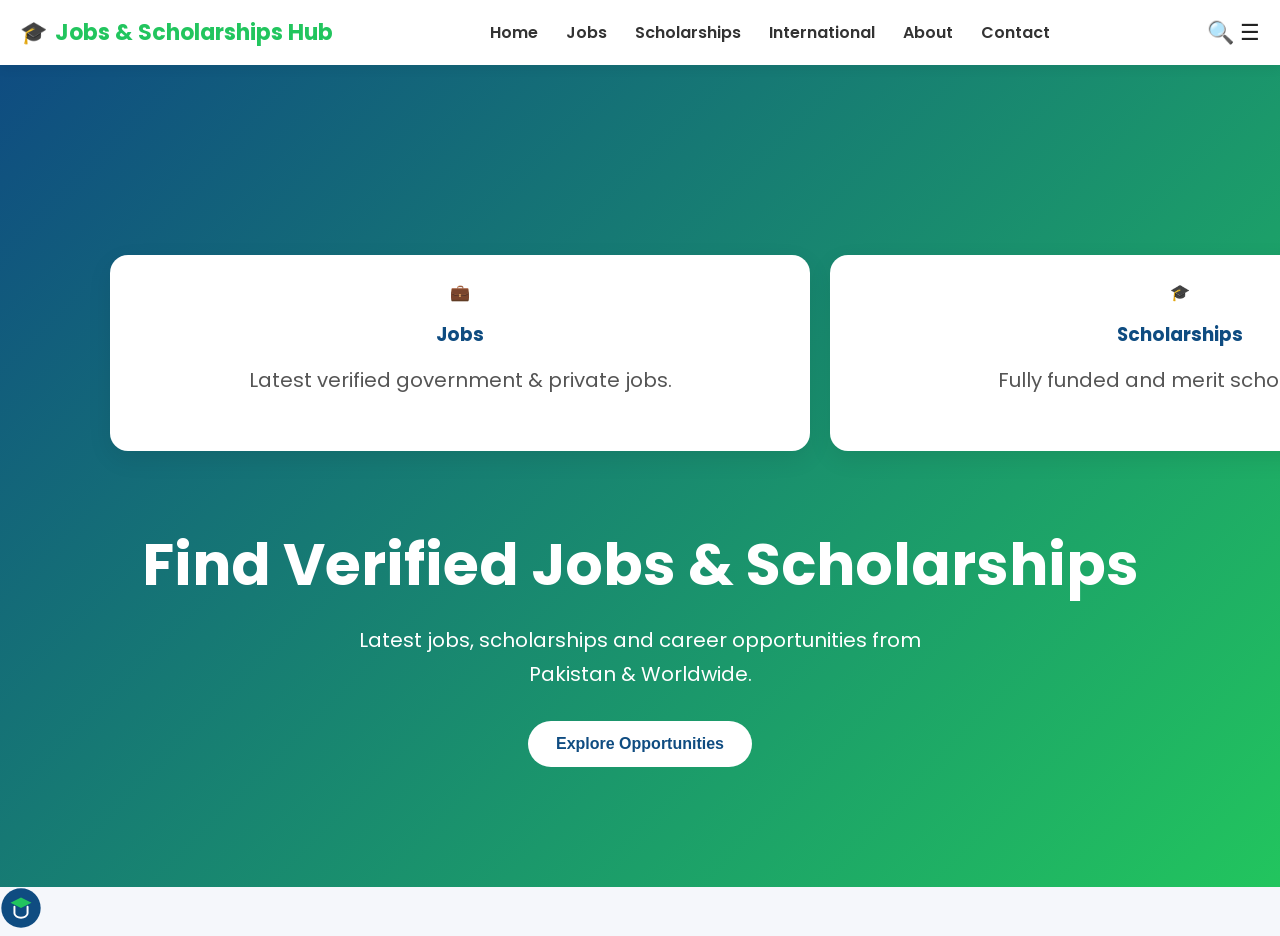
==== index.html @ 936b99bd "Add custom SVG logo" ====
<!DOCTYPE html>
<html lang="en">
<head>
<meta charset="UTF-8">
<meta name="viewport" content="width=device-width, initial-scale=1.0">

<title>Jobs & Scholarships Hub</title>

<link rel="stylesheet" href="assets/css/style.css">
<link rel="preconnect" href="https://fonts.googleapis.com">
<link rel="preconnect" href="https://fonts.gstatic.com" crossorigin>
<link href="https://fonts.googleapis.com/css2?family=Poppins:wght@400;500;600;700&display=swap" rel="stylesheet">

</head>

<body>

<header class="header">

<div class="logo">

🎓 <span>Jobs & Scholarships Hub</span>

</div>

<nav>

<a href="#">Home</a>

<a href="#">Jobs</a>

<a href="#">Scholarships</a>

<a href="#">International</a>

<a href="#">About</a>

<a href="#">Contact</a>

</nav>

<div class="icons">

🔍

☰

</div>

</header>

<section class="hero">
  <section class="categories">

<div class="card">
💼
<h3>Jobs</h3>
<p>Latest verified government & private jobs.</p>
</div>

<div class="card">
🎓
<h3>Scholarships</h3>
<p>Fully funded and merit scholarships.</p>
</div>

<div class="card">
🌍
<h3>International</h3>
<p>Worldwide opportunities for students.</p>
</div>

  </section>
  
<h1>Find Verified Jobs & Scholarships</h1>

<p>Latest jobs, scholarships and career opportunities from Pakistan & Worldwide.</p>

<button>Explore Opportunities</button>

</section>

<script src="assets/js/app.js"></script>

</body>
</html>

<div class="logo-icon">
<svg width="42" height="42" viewBox="0 0 64 64" fill="none">
<circle cx="32" cy="32" r="30" fill="#0F4C81"/>
<path d="M16 24L32 16L48 24L32 32L16 24Z" fill="#22C55E"/>
<path d="M22 30V40C22 44 27 47 32 47C37 47 42 44 42 40V30" stroke="white" stroke-width="3" stroke-linecap="round"/>
</svg>
  </div>
---- assets/css/style.css ----
/* Jobs & Scholarships Hub */

*{
margin:0;
padding:0;
box-sizing:border-box;
}

body{
font-family:'Poppins',sans-serif;
background:#f5f7fb;
color:#222;
}

.header{
position:sticky;
top:0;
background:#fff;
display:flex;
justify-content:space-between;
align-items:center;
padding:16px 20px;
box-shadow:0 2px 12px rgba(0,0,0,.08);
z-index:1000;
}

.logo{
font-size:22px;
font-weight:700;
color:#0F4C81;
display:flex;
align-items:center;
gap:8px;
}

.logo span{
color:#22C55E;
}

nav{
display:none;
}

.icons{
display:flex;
gap:18px;
font-size:24px;
cursor:pointer;
}

.hero{
padding:70px 20px;
text-align:center;
background:linear-gradient(135deg,#0F4C81,#22C55E);
color:#fff;
}

.hero h1{
font-size:34px;
margin-bottom:15px;
}

.hero p{
font-size:17px;
line-height:1.7;
margin-bottom:25px;
}

.hero button{
background:#fff;
color:#0F4C81;
border:none;
padding:14px 28px;
border-radius:40px;
font-size:16px;
font-weight:600;
cursor:pointer;
}

@media(min-width:900px){

nav{
display:flex;
gap:28px;
}

nav a{
text-decoration:none;
font-weight:600;
color:#333;
}

.icons{
font-size:22px;
}

.hero{
padding:120px 40px;
}

.hero h1{
font-size:58px;
}

.hero p{
width:650px;
margin:auto;
margin-bottom:30px;
font-size:20px;
}

  }

.categories{
display:grid;
grid-template-columns:1fr;
gap:20px;
padding:40px 20px;
}

.card{
background:#fff;
padding:25px;
border-radius:18px;
box-shadow:0 8px 25px rgba(0,0,0,.08);
text-align:center;
transition:.3s;
}

.card:hover{
transform:translateY(-6px);
}

.card h3{
margin:15px 0;
color:#0F4C81;
}

.card p{
color:#555;
line-height:1.6;
}

@media(min-width:900px){

.categories{
grid-template-columns:repeat(3,1fr);
padding:70px;
}

}
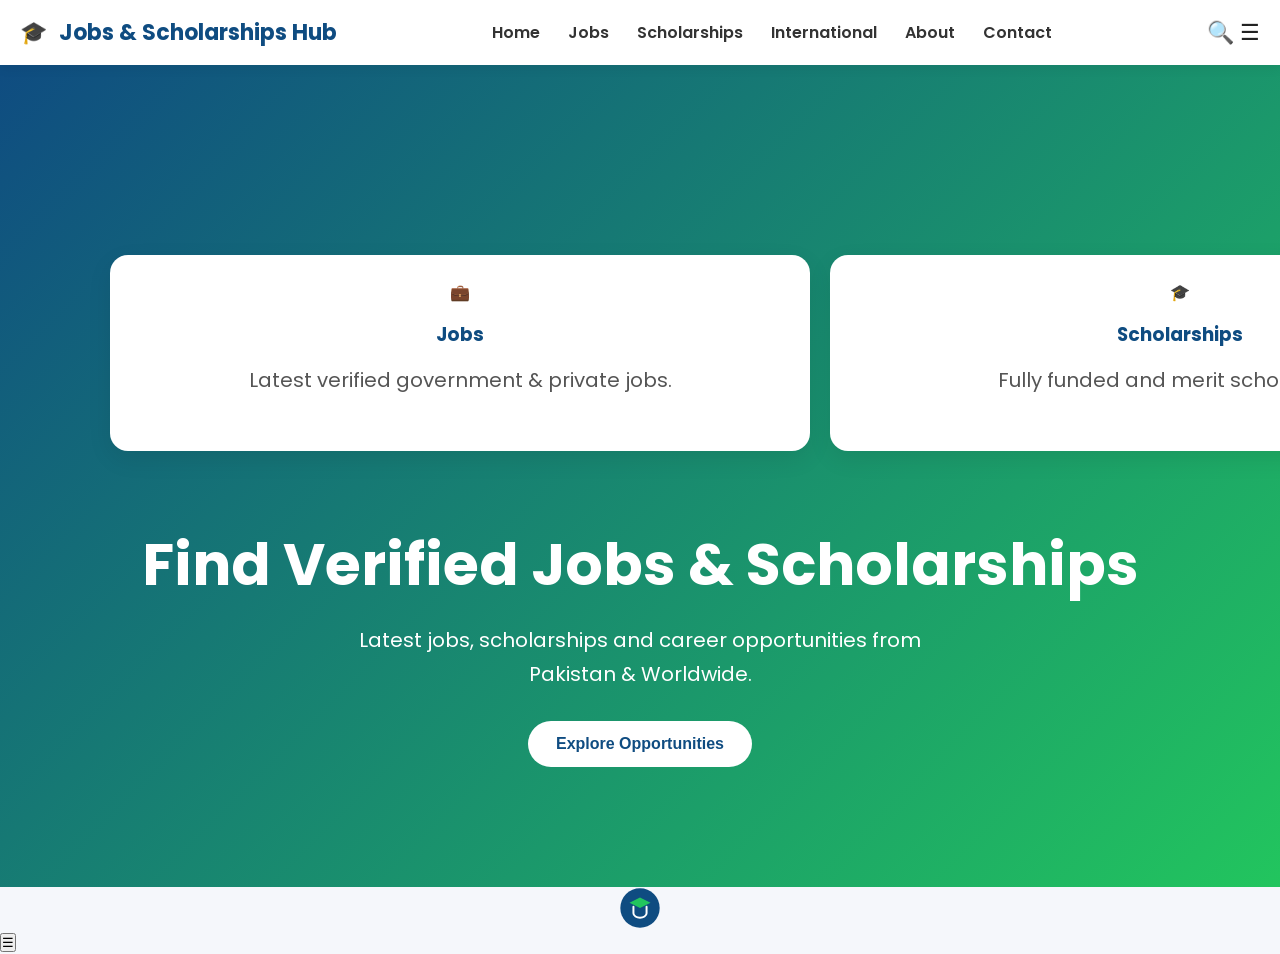
==== commit b7c36fad: "Add mobile menu button" ====
--- a/index.html
+++ b/index.html
@@ -92,3 +92,6 @@
 <path d="M22 30V40C22 44 27 47 32 47C37 47 42 44 42 40V30" stroke="white" stroke-width="3" stroke-linecap="round"/>
 </svg>
   </div>
+<button class="menu-btn" id="menuBtn">
+☰
+                  </button>
--- a/assets/css/style.css
+++ b/assets/css/style.css
@@ -149,3 +149,20 @@
 }
 
 }
+.logo{
+display:flex;
+align-items:center;
+gap:12px;
+}
+
+.logo-icon{
+display:flex;
+align-items:center;
+justify-content:center;
+}
+
+.logo span{
+font-size:22px;
+font-weight:700;
+color:#0F4C81;
+  }
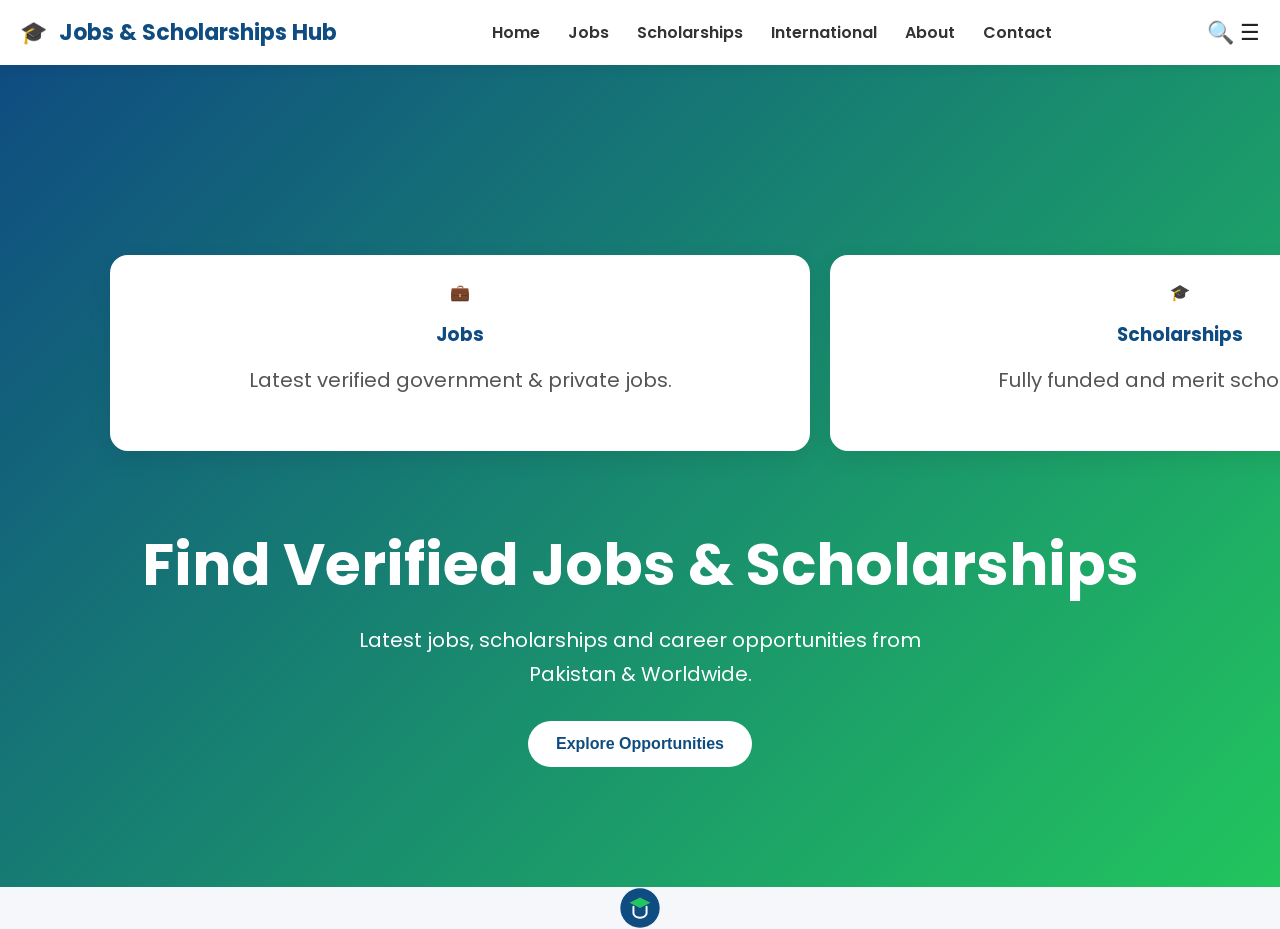
==== commit 203d080d: "Upgrade navigation with Font Awesome" ====
--- a/index.html
+++ b/index.html
@@ -11,8 +11,9 @@
 <link rel="preconnect" href="https://fonts.gstatic.com" crossorigin>
 <link href="https://fonts.googleapis.com/css2?family=Poppins:wght@400;500;600;700&display=swap" rel="stylesheet">
 
+  <link rel="stylesheet" href="https://cdnjs.cloudflare.com/ajax/libs/font-awesome/6.7.2/css/all.min.css">
 </head>
-
+  
 <body>
 
 <header class="header">
--- a/assets/css/style.css
+++ b/assets/css/style.css
@@ -166,3 +166,17 @@
 font-weight:700;
 color:#0F4C81;
   }
+.menu-btn{
+background:none;
+border:none;
+font-size:28px;
+cursor:pointer;
+color:#0F4C81;
+display:block;
+}
+
+@media(min-width:900px){
+.menu-btn{
+display:none;
+}
+  }
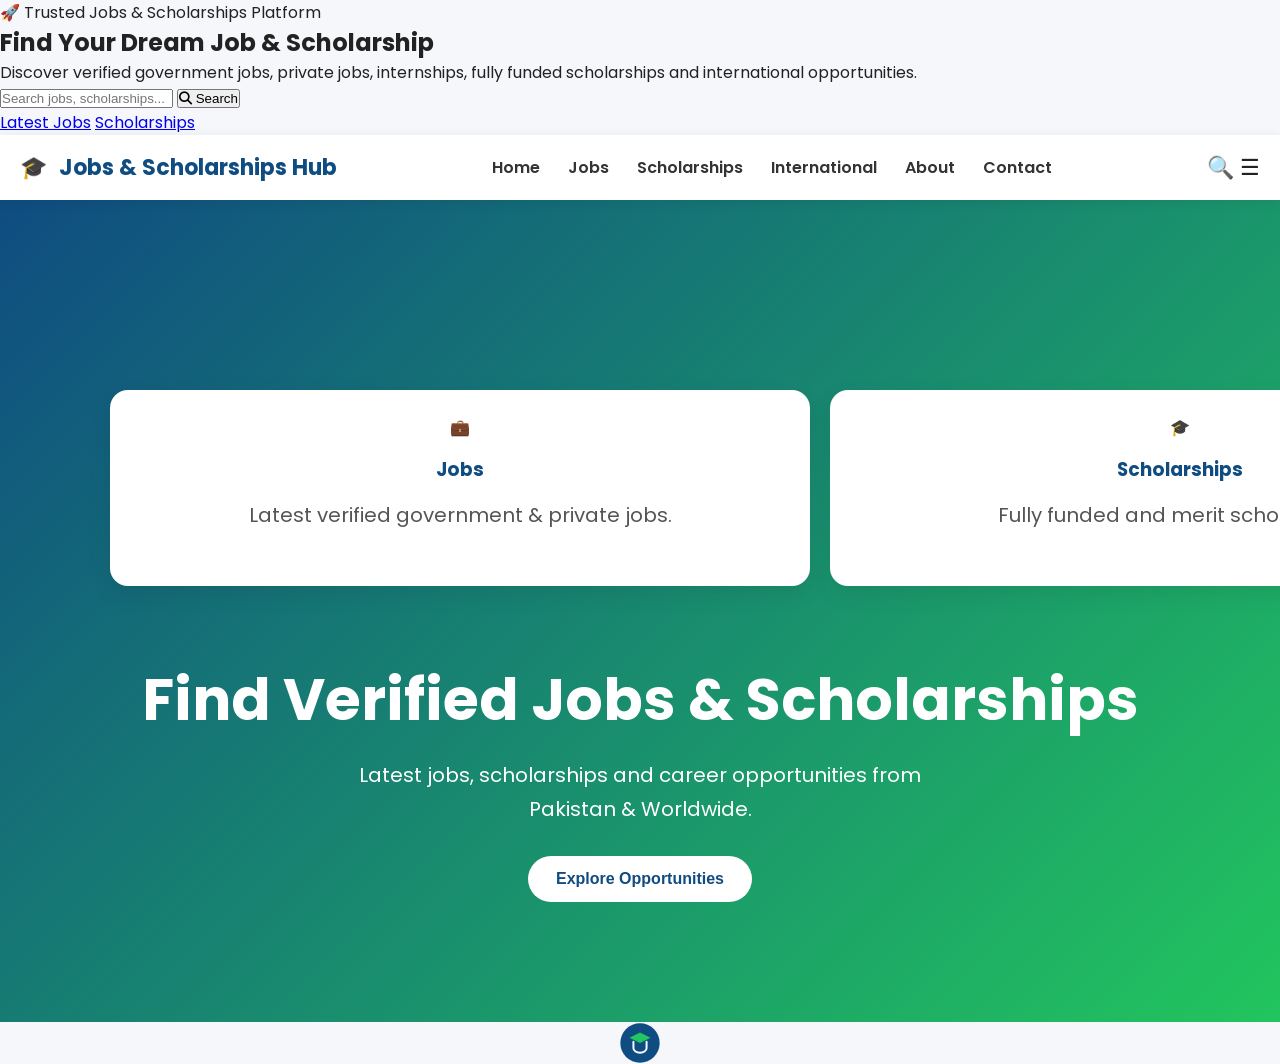
==== commit 2bb3a616: "Add professional hero search section" ====
--- a/index.html
+++ b/index.html
@@ -15,6 +15,41 @@
 </head>
   
 <body>
+  <section class="hero-search">
+
+<div class="hero-content">
+
+<span class="badge">🚀 Trusted Jobs & Scholarships Platform</span>
+
+<h1>Find Your Dream Job & Scholarship</h1>
+
+<p>
+Discover verified government jobs, private jobs, internships,
+fully funded scholarships and international opportunities.
+</p>
+
+<div class="search-box">
+
+<input type="text" placeholder="Search jobs, scholarships...">
+
+<button>
+<i class="fa-solid fa-magnifying-glass"></i>
+Search
+</button>
+
+</div>
+
+<div class="hero-buttons">
+
+<a href="#">Latest Jobs</a>
+
+<a href="#">Scholarships</a>
+
+</div>
+
+</div>
+
+  </section>
 
 <header class="header">
 
--- a/assets/css/style.css
+++ b/assets/css/style.css
@@ -180,3 +180,73 @@
 display:none;
 }
   }
+/* Premium Navigation */
+
+.navbar{
+display:none;
+align-items:center;
+gap:28px;
+}
+
+.navbar a{
+text-decoration:none;
+font-size:15px;
+font-weight:600;
+color:#374151;
+transition:.3s;
+position:relative;
+}
+
+.navbar a:hover,
+.navbar a.active{
+color:#0F4C81;
+}
+
+.navbar a::after{
+content:"";
+position:absolute;
+left:0;
+bottom:-6px;
+width:0;
+height:3px;
+background:#22C55E;
+border-radius:20px;
+transition:.3s;
+}
+
+.navbar a:hover::after,
+.navbar a.active::after{
+width:100%;
+}
+
+.menu-btn{
+background:none;
+border:none;
+font-size:26px;
+color:#0F4C81;
+cursor:pointer;
+}
+
+@media(min-width:992px){
+
+.navbar{
+display:flex;
+}
+
+.menu-btn{
+display:none;
+}
+
+  }
+.show-menu{
+display:flex !important;
+position:absolute;
+top:75px;
+left:0;
+width:100%;
+background:#fff;
+flex-direction:column;
+padding:20px;
+box-shadow:0 10px 25px rgba(0,0,0,.08);
+gap:18px;
+  }
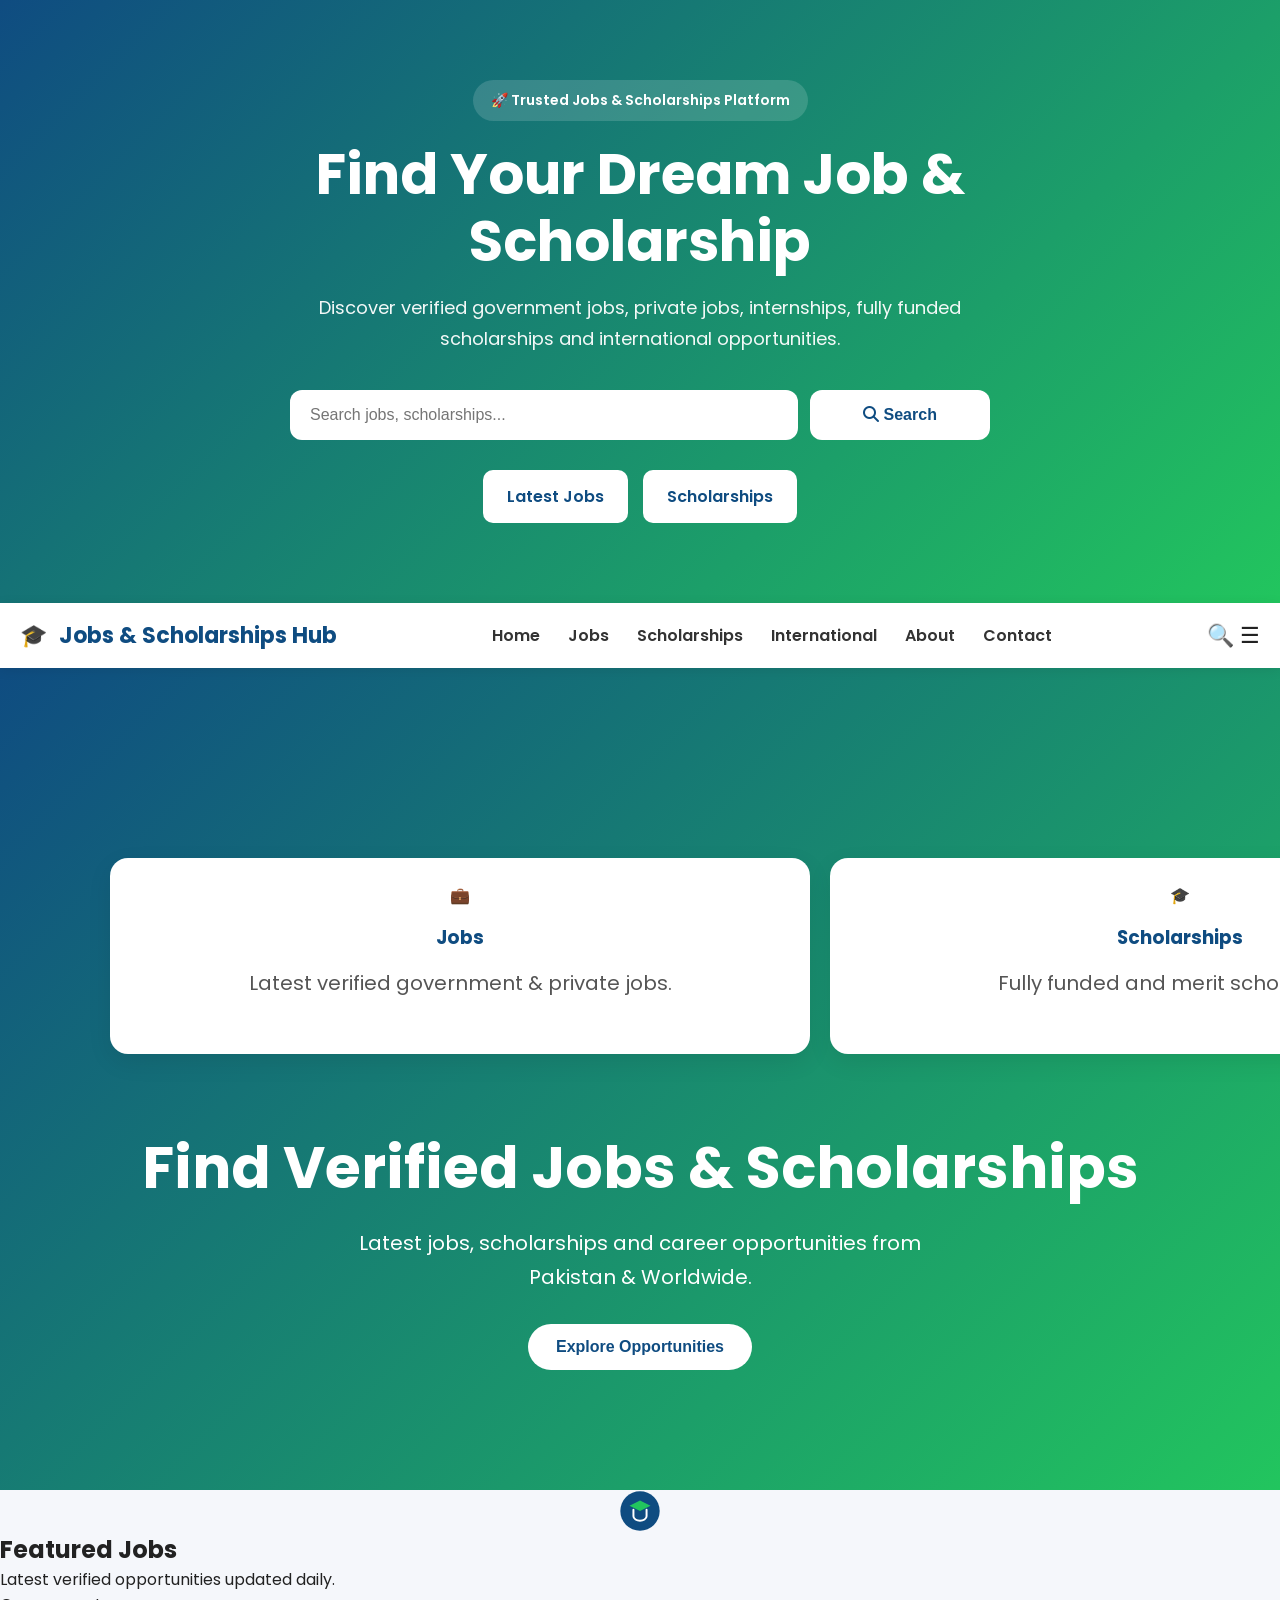
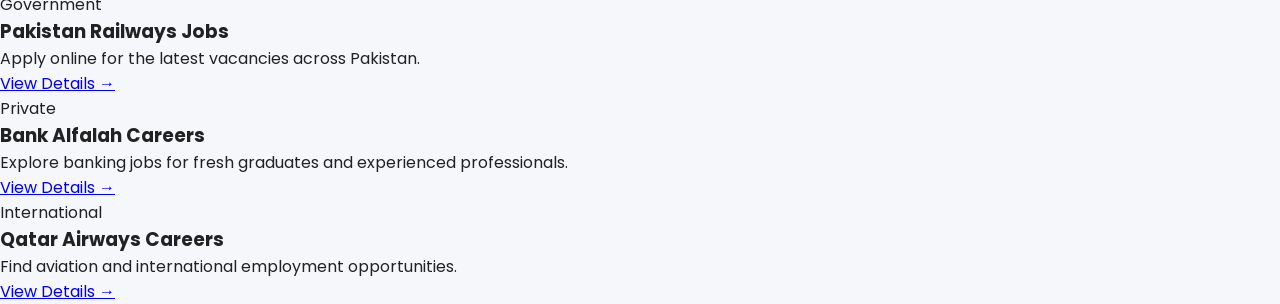
==== commit 0e04734c: "Add featured jobs section" ====
--- a/index.html
+++ b/index.html
@@ -131,3 +131,36 @@
 <button class="menu-btn" id="menuBtn">
 ☰
                   </button>
+<section class="featured-jobs">
+
+<div class="section-title">
+<h2>Featured Jobs</h2>
+<p>Latest verified opportunities updated daily.</p>
+</div>
+
+<div class="job-grid">
+
+<div class="job-card">
+<div class="job-tag">Government</div>
+<h3>Pakistan Railways Jobs</h3>
+<p>Apply online for the latest vacancies across Pakistan.</p>
+<a href="#">View Details →</a>
+</div>
+
+<div class="job-card">
+<div class="job-tag">Private</div>
+<h3>Bank Alfalah Careers</h3>
+<p>Explore banking jobs for fresh graduates and experienced professionals.</p>
+<a href="#">View Details →</a>
+</div>
+
+<div class="job-card">
+<div class="job-tag">International</div>
+<h3>Qatar Airways Careers</h3>
+<p>Find aviation and international employment opportunities.</p>
+<a href="#">View Details →</a>
+</div>
+
+</div>
+
+  </section>
--- a/assets/css/style.css
+++ b/assets/css/style.css
@@ -250,3 +250,109 @@
 box-shadow:0 10px 25px rgba(0,0,0,.08);
 gap:18px;
   }
+/* ===== Hero Search Section ===== */
+
+.hero-search{
+background:linear-gradient(135deg,#0F4C81 0%,#22C55E 100%);
+padding:80px 20px;
+color:#fff;
+text-align:center;
+}
+
+.hero-content{
+max-width:900px;
+margin:auto;
+}
+
+.badge{
+display:inline-block;
+background:rgba(255,255,255,.15);
+padding:10px 18px;
+border-radius:50px;
+font-size:14px;
+font-weight:600;
+margin-bottom:20px;
+}
+
+.hero-content h1{
+font-size:42px;
+font-weight:700;
+margin-bottom:18px;
+line-height:1.2;
+}
+
+.hero-content p{
+font-size:18px;
+line-height:1.7;
+max-width:700px;
+margin:0 auto 35px;
+opacity:.95;
+}
+
+.search-box{
+display:flex;
+flex-direction:column;
+gap:12px;
+max-width:700px;
+margin:0 auto 30px;
+}
+
+.search-box input{
+padding:16px 20px;
+border:none;
+border-radius:12px;
+font-size:16px;
+outline:none;
+}
+
+.search-box button{
+padding:16px;
+border:none;
+border-radius:12px;
+background:#ffffff;
+color:#0F4C81;
+font-size:16px;
+font-weight:700;
+cursor:pointer;
+}
+
+.hero-buttons{
+display:flex;
+justify-content:center;
+gap:15px;
+flex-wrap:wrap;
+}
+
+.hero-buttons a{
+text-decoration:none;
+padding:14px 24px;
+border-radius:10px;
+font-weight:600;
+background:#fff;
+color:#0F4C81;
+transition:.3s;
+}
+
+.hero-buttons a:hover{
+transform:translateY(-3px);
+}
+
+@media(min-width:768px){
+
+.search-box{
+flex-direction:row;
+}
+
+.search-box input{
+flex:1;
+}
+
+.search-box button{
+width:180px;
+}
+
+.hero-content h1{
+font-size:56px;
+}
+
+  }
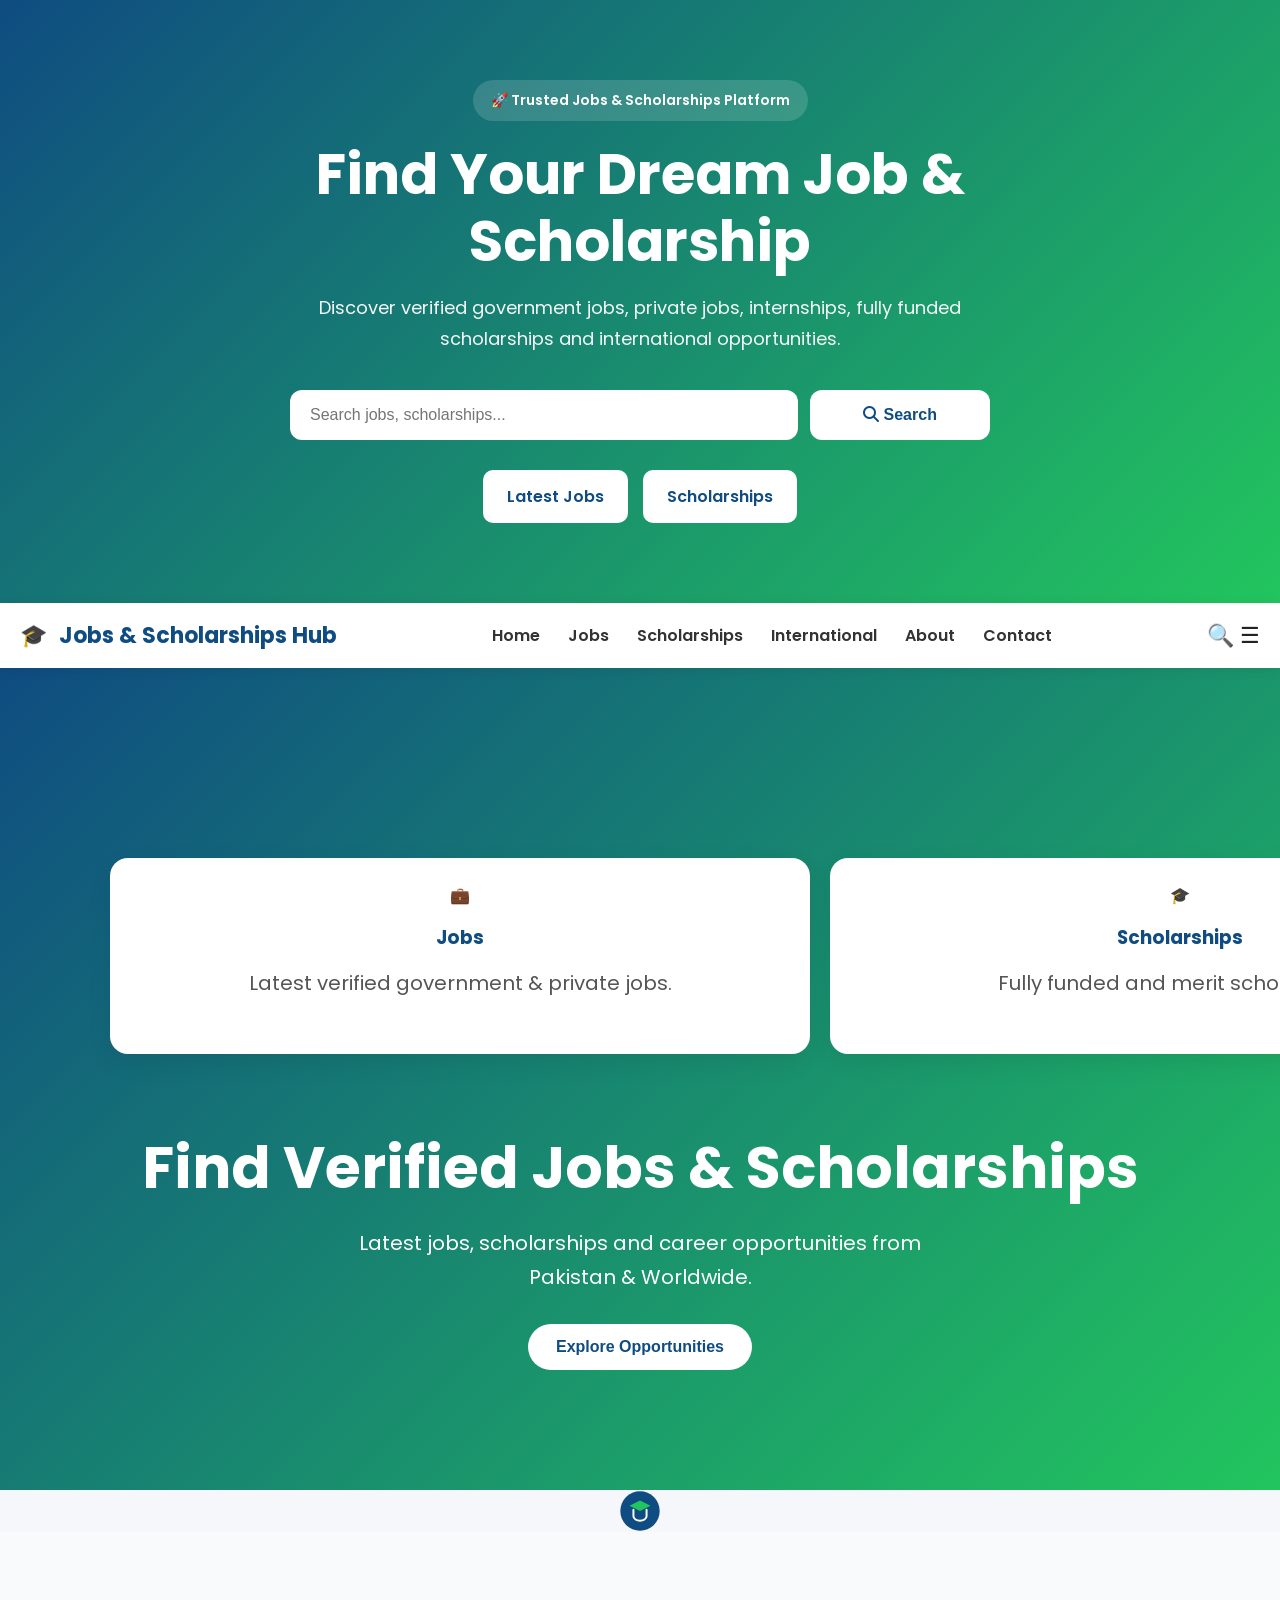
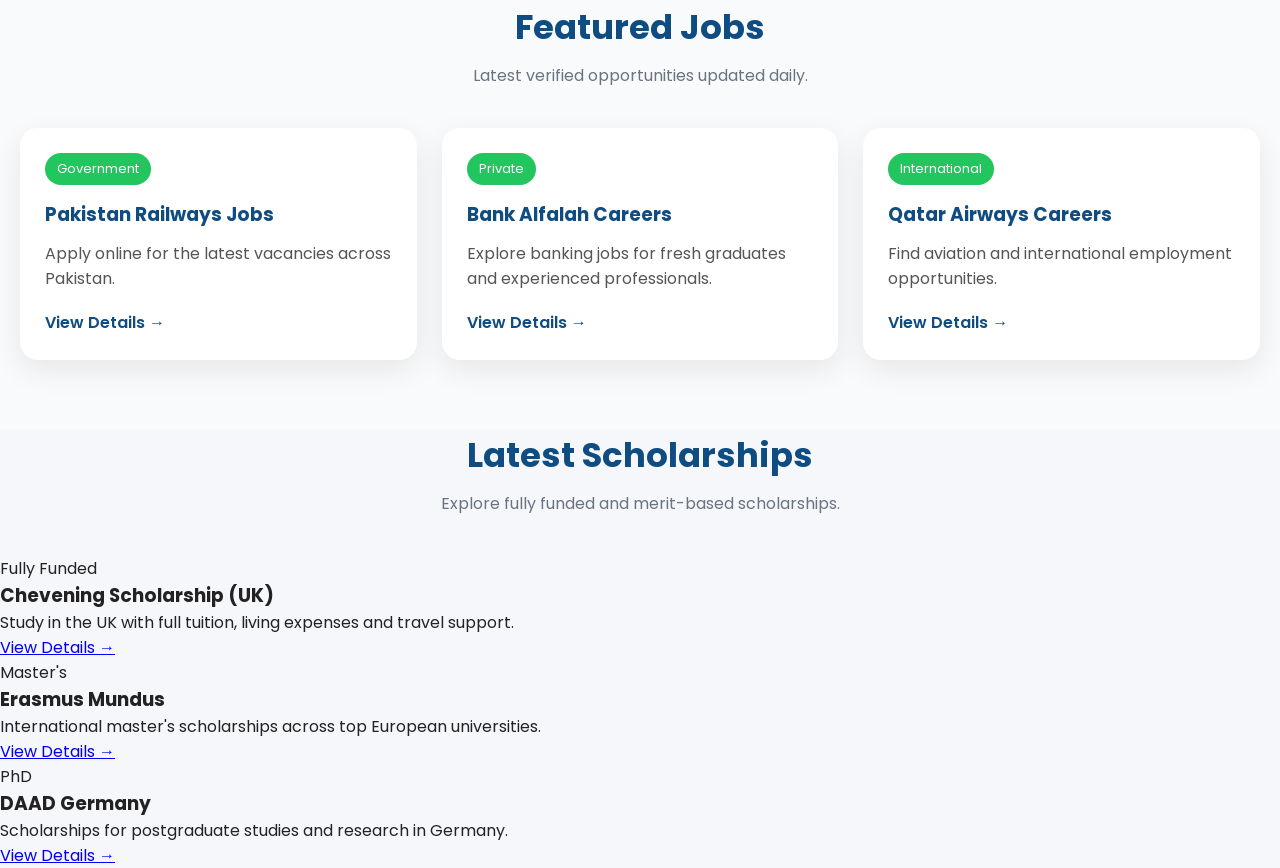
==== commit 11567984: "Add latest scholarships section" ====
--- a/index.html
+++ b/index.html
@@ -164,3 +164,36 @@
 </div>
 
   </section>
+<section class="featured-scholarships">
+
+<div class="section-title">
+<h2>Latest Scholarships</h2>
+<p>Explore fully funded and merit-based scholarships.</p>
+</div>
+
+<div class="scholarship-grid">
+
+<div class="scholarship-card">
+<div class="scholarship-tag">Fully Funded</div>
+<h3>Chevening Scholarship (UK)</h3>
+<p>Study in the UK with full tuition, living expenses and travel support.</p>
+<a href="#">View Details →</a>
+</div>
+
+<div class="scholarship-card">
+<div class="scholarship-tag">Master's</div>
+<h3>Erasmus Mundus</h3>
+<p>International master's scholarships across top European universities.</p>
+<a href="#">View Details →</a>
+</div>
+
+<div class="scholarship-card">
+<div class="scholarship-tag">PhD</div>
+<h3>DAAD Germany</h3>
+<p>Scholarships for postgraduate studies and research in Germany.</p>
+<a href="#">View Details →</a>
+</div>
+
+</div>
+
+  </section>
--- a/assets/css/style.css
+++ b/assets/css/style.css
@@ -356,3 +356,77 @@
 }
 
   }
+/* ===== Featured Jobs ===== */
+
+.featured-jobs{
+padding:70px 20px;
+background:#f8fafc;
+}
+
+.section-title{
+text-align:center;
+margin-bottom:40px;
+}
+
+.section-title h2{
+font-size:34px;
+color:#0F4C81;
+margin-bottom:10px;
+}
+
+.section-title p{
+color:#6b7280;
+}
+
+.job-grid{
+display:grid;
+grid-template-columns:1fr;
+gap:25px;
+}
+
+.job-card{
+background:#fff;
+padding:25px;
+border-radius:18px;
+box-shadow:0 10px 30px rgba(0,0,0,.08);
+transition:.3s;
+}
+
+.job-card:hover{
+transform:translateY(-8px);
+}
+
+.job-tag{
+display:inline-block;
+padding:6px 12px;
+background:#22C55E;
+color:#fff;
+border-radius:50px;
+font-size:13px;
+margin-bottom:15px;
+}
+
+.job-card h3{
+margin-bottom:12px;
+color:#0F4C81;
+}
+
+.job-card p{
+line-height:1.6;
+color:#555;
+margin-bottom:18px;
+}
+
+.job-card a{
+text-decoration:none;
+font-weight:600;
+color:#0F4C81;
+}
+
+@media(min-width:900px){
+
+.job-grid{
+grid-template-columns:repeat(3,1fr);
+}
+
+  }
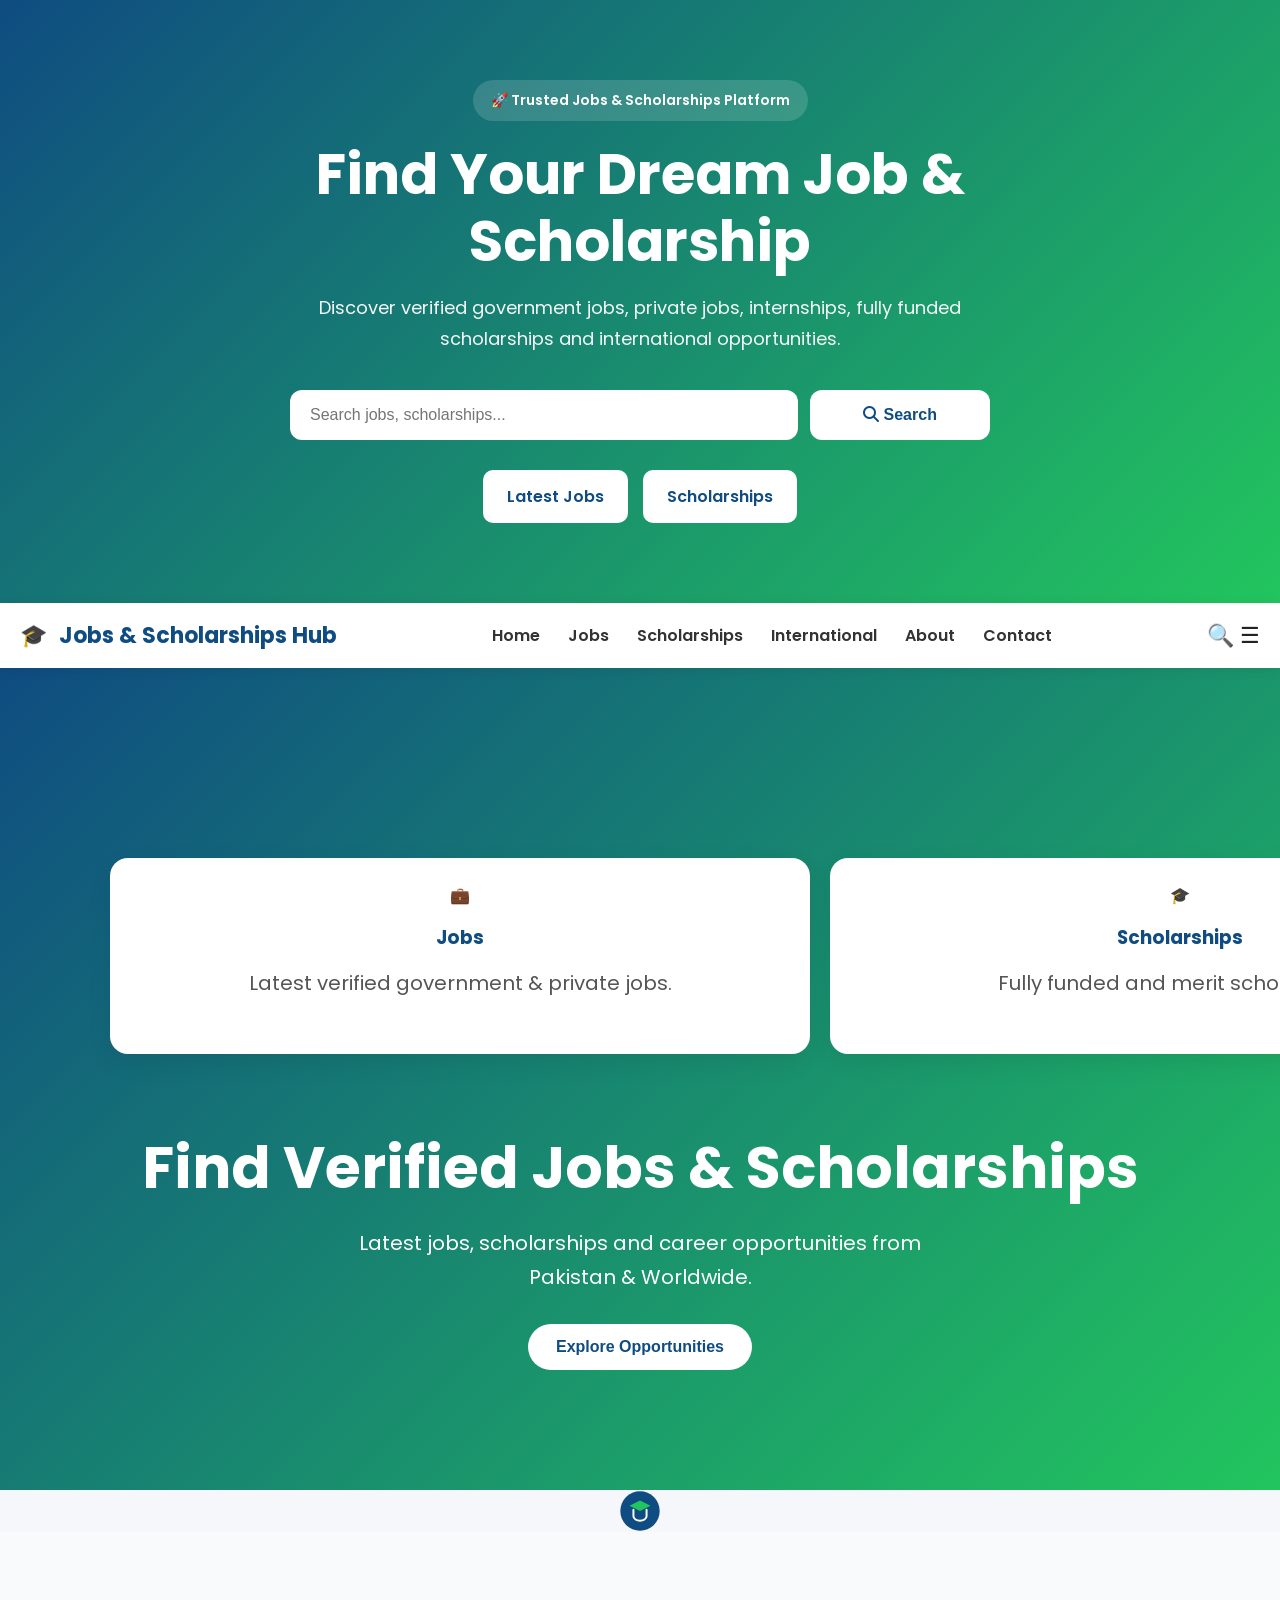
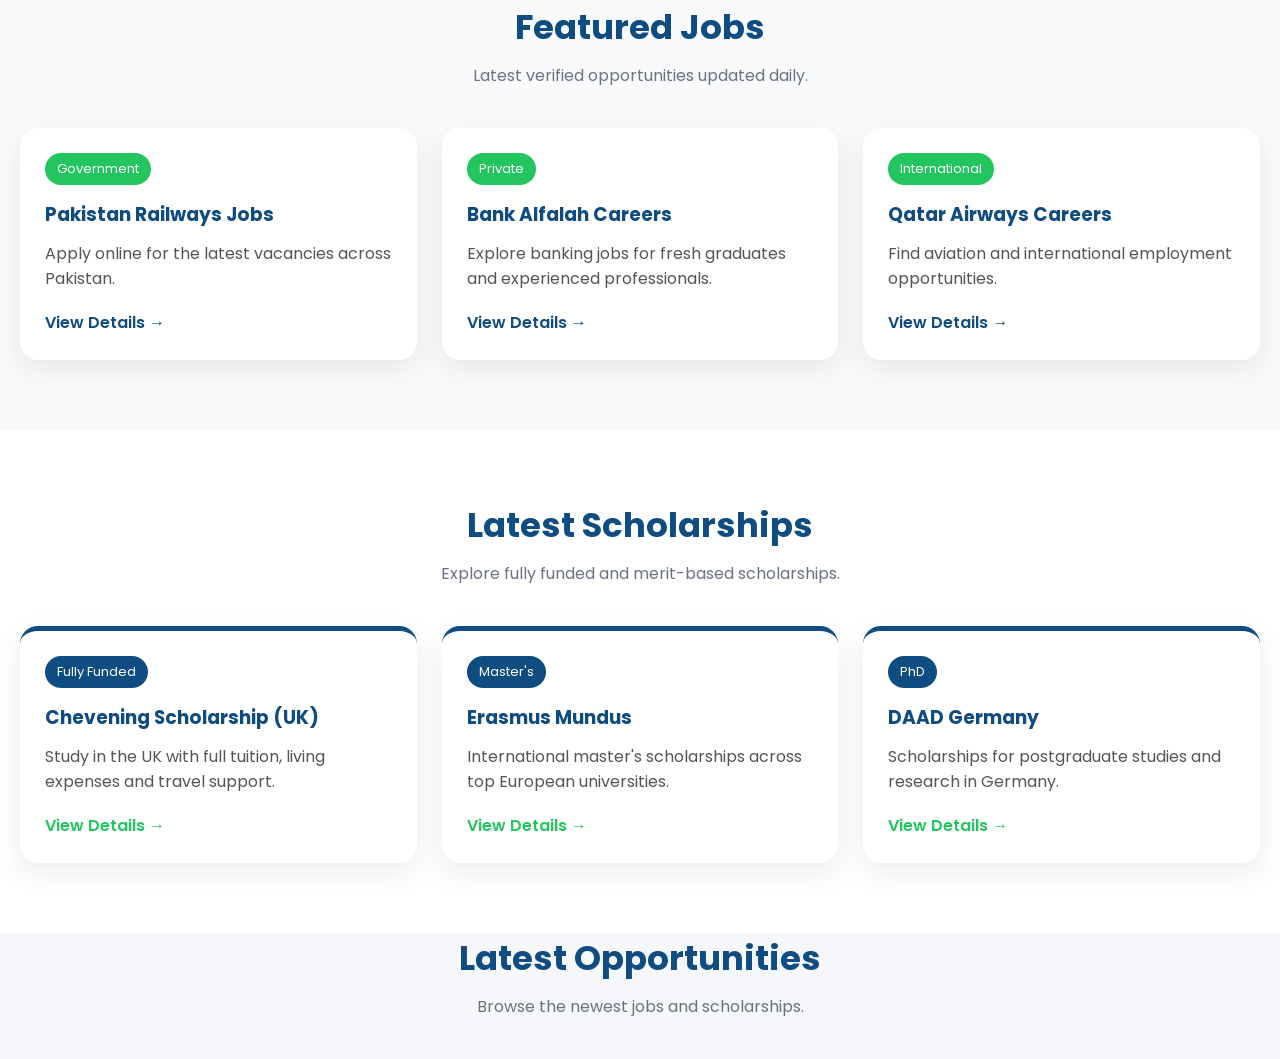
==== commit 05443ef0: "Add latest opportunities section" ====
--- a/index.html
+++ b/index.html
@@ -197,3 +197,15 @@
 </div>
 
   </section>
+<section class="latest-opportunities">
+
+<div class="section-title">
+<h2>Latest Opportunities</h2>
+<p>Browse the newest jobs and scholarships.</p>
+</div>
+
+<div id="latestPosts" class="latest-grid">
+
+</div>
+
+  </section>
--- a/assets/css/style.css
+++ b/assets/css/style.css
@@ -430,3 +430,237 @@
 }
 
   }
+/* ===== Scholarships ===== */
+
+.featured-scholarships{
+padding:70px 20px;
+background:#ffffff;
+}
+
+.scholarship-grid{
+display:grid;
+grid-template-columns:1fr;
+gap:25px;
+}
+
+.scholarship-card{
+background:#fff;
+padding:25px;
+border-radius:18px;
+box-shadow:0 10px 30px rgba(0,0,0,.08);
+transition:.3s;
+border-top:5px solid #0F4C81;
+}
+
+.scholarship-card:hover{
+transform:translateY(-8px);
+}
+
+.scholarship-tag{
+display:inline-block;
+padding:6px 12px;
+background:#0F4C81;
+color:#fff;
+border-radius:50px;
+font-size:13px;
+margin-bottom:15px;
+}
+
+.scholarship-card h3{
+margin-bottom:12px;
+color:#0F4C81;
+}
+
+.scholarship-card p{
+line-height:1.6;
+color:#555;
+margin-bottom:18px;
+}
+
+.scholarship-card a{
+text-decoration:none;
+font-weight:600;
+color:#22C55E;
+}
+
+@media(min-width:900px){
+
+.scholarship-grid{
+grid-template-columns:repeat(3,1fr);
+}
+
+                            }
+<footer class="footer">
+
+<div class="footer-content">
+
+<div class="footer-brand">
+<h2>Jobs & Scholarships Hub</h2>
+<p>
+Helping students and job seekers discover verified opportunities
+from Pakistan and around the world.
+</p>
+</div>
+
+<div class="footer-links">
+
+<h3>Quick Links</h3>
+
+<a href="#">Home</a>
+
+<a href="#">Jobs</a>
+
+<a href="#">Scholarships</a>
+
+<a href="#">International</a>
+
+<a href="#">Contact</a>
+
+</div>
+
+<div class="footer-social">
+
+<h3>Follow Us</h3>
+
+<a href="#"><i class="fab fa-facebook-f"></i></a>
+
+<a href="#"><i class="fab fa-instagram"></i></a>
+
+<a href="#"><i class="fab fa-whatsapp"></i></a>
+
+<a href="#"><i class="fab fa-tiktok"></i></a>
+
+<a href="#"><i class="fab fa-pinterest-p"></i></a>
+
+<a href="#"><i class="fab fa-youtube"></i></a>
+
+</div>
+
+</div>
+
+<div class="copyright">
+
+© 2026 Jobs & Scholarships Hub. All Rights Reserved.
+
+</div>
+
+</footer>
+
+<a href="#" class="whatsapp-float">
+<i class="fab fa-whatsapp"></i>
+</a>
+/* ===== Footer ===== */
+
+.footer{
+background:#0F172A;
+color:#fff;
+padding:70px 20px 20px;
+}
+
+.footer-content{
+display:grid;
+grid-template-columns:1fr;
+gap:40px;
+max-width:1200px;
+margin:auto;
+}
+
+.footer h2,
+.footer h3{
+margin-bottom:15px;
+}
+
+.footer p{
+line-height:1.8;
+color:#cbd5e1;
+}
+
+.footer-links{
+display:flex;
+flex-direction:column;
+}
+
+.footer-links a{
+color:#cbd5e1;
+text-decoration:none;
+margin-bottom:10px;
+}
+
+.footer-links a:hover{
+color:#22C55E;
+}
+
+.footer-social{
+display:flex;
+flex-wrap:wrap;
+gap:15px;
+align-items:center;
+}
+
+.footer-social h3{
+width:100%;
+}
+
+.footer-social a{
+width:45px;
+height:45px;
+display:flex;
+align-items:center;
+justify-content:center;
+background:#1e293b;
+border-radius:50%;
+color:#fff;
+font-size:20px;
+text-decoration:none;
+transition:.3s;
+}
+
+.footer-social a:hover{
+background:#22C55E;
+}
+
+.copyright{
+text-align:center;
+margin-top:40px;
+padding-top:20px;
+border-top:1px solid rgba(255,255,255,.1);
+color:#94a3b8;
+}
+
+.whatsapp-float{
+position:fixed;
+right:20px;
+bottom:20px;
+width:60px;
+height:60px;
+background:#25D366;
+border-radius:50%;
+display:flex;
+align-items:center;
+justify-content:center;
+color:#fff;
+font-size:30px;
+text-decoration:none;
+box-shadow:0 10px 25px rgba(0,0,0,.25);
+z-index:999;
+}
+
+@media(min-width:900px){
+
+.footer-content{
+grid-template-columns:2fr 1fr 1fr;
+}
+
+}
+<section class="latest-opportunities">
+
+<div class="section-title">
+<h2>Latest Opportunities</h2>
+<p>Browse the newest jobs and scholarships.</p>
+</div>
+
+<div id="latestPosts" class="latest-grid">
+
+</div>
+
+</section>
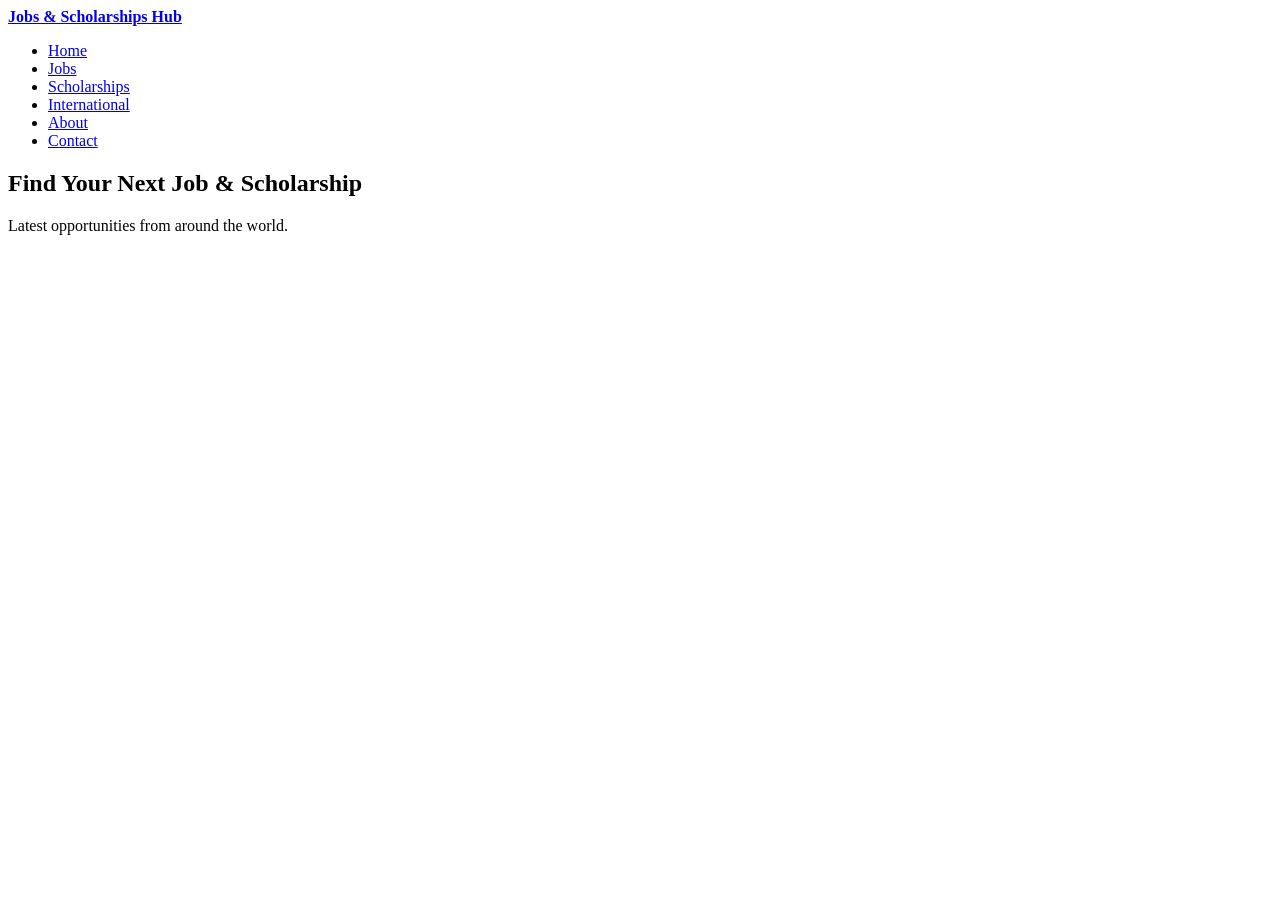
==== commit 62e2e262: "Add initial homepage structure Added the initial index.html foundation for Jobs & Scholarships Hub, " ====
--- a/index.html
+++ b/index.html
@@ -3,209 +3,39 @@
 <head>
 <meta charset="UTF-8">
 <meta name="viewport" content="width=device-width, initial-scale=1.0">
-
 <title>Jobs & Scholarships Hub</title>
-
-<link rel="stylesheet" href="assets/css/style.css">
+<meta name="description" content="Premium Jobs & Scholarships Hub">
 <link rel="preconnect" href="https://fonts.googleapis.com">
 <link rel="preconnect" href="https://fonts.gstatic.com" crossorigin>
-<link href="https://fonts.googleapis.com/css2?family=Poppins:wght@400;500;600;700&display=swap" rel="stylesheet">
-
-  <link rel="stylesheet" href="https://cdnjs.cloudflare.com/ajax/libs/font-awesome/6.7.2/css/all.min.css">
+<link href="https://fonts.googleapis.com/css2?family=Poppins:wght@300;400;600;700;800&display=swap" rel="stylesheet">
+<link rel="stylesheet" href="assets/css/style.css">
 </head>
-  
 <body>
-  <section class="hero-search">
-
-<div class="hero-content">
-
-<span class="badge">🚀 Trusted Jobs & Scholarships Platform</span>
-
-<h1>Find Your Dream Job & Scholarship</h1>
-
-<p>
-Discover verified government jobs, private jobs, internships,
-fully funded scholarships and international opportunities.
-</p>
-
-<div class="search-box">
-
-<input type="text" placeholder="Search jobs, scholarships...">
-
-<button>
-<i class="fa-solid fa-magnifying-glass"></i>
-Search
-</button>
-
-</div>
-
-<div class="hero-buttons">
-
-<a href="#">Latest Jobs</a>
-
-<a href="#">Scholarships</a>
-
-</div>
-
-</div>
-
-  </section>
 
 <header class="header">
+  <nav class="navbar">
+    <a href="index.html" class="logo">
+      <strong>Jobs & Scholarships Hub</strong>
+    </a>
 
-<div class="logo">
-
-🎓 <span>Jobs & Scholarships Hub</span>
-
-</div>
-
-<nav>
-
-<a href="#">Home</a>
-
-<a href="#">Jobs</a>
-
-<a href="#">Scholarships</a>
-
-<a href="#">International</a>
-
-<a href="#">About</a>
-
-<a href="#">Contact</a>
-
-</nav>
-
-<div class="icons">
-
-🔍
-
-☰
-
-</div>
-
+    <ul class="nav-links">
+      <li><a href="index.html">Home</a></li>
+      <li><a href="jobs.html">Jobs</a></li>
+      <li><a href="scholarships.html">Scholarships</a></li>
+      <li><a href="international.html">International</a></li>
+      <li><a href="about.html">About</a></li>
+      <li><a href="contact.html">Contact</a></li>
+    </ul>
+  </nav>
 </header>
 
+<main>
 <section class="hero">
-  <section class="categories">
-
-<div class="card">
-💼
-<h3>Jobs</h3>
-<p>Latest verified government & private jobs.</p>
-</div>
-
-<div class="card">
-🎓
-<h3>Scholarships</h3>
-<p>Fully funded and merit scholarships.</p>
-</div>
-
-<div class="card">
-🌍
-<h3>International</h3>
-<p>Worldwide opportunities for students.</p>
-</div>
-
-  </section>
-  
-<h1>Find Verified Jobs & Scholarships</h1>
-
-<p>Latest jobs, scholarships and career opportunities from Pakistan & Worldwide.</p>
-
-<button>Explore Opportunities</button>
-
+  <h1>Find Your Next Job & Scholarship</h1>
+  <p>Latest opportunities from around the world.</p>
 </section>
+</main>
 
 <script src="assets/js/app.js"></script>
-
 </body>
 </html>
-
-<div class="logo-icon">
-<svg width="42" height="42" viewBox="0 0 64 64" fill="none">
-<circle cx="32" cy="32" r="30" fill="#0F4C81"/>
-<path d="M16 24L32 16L48 24L32 32L16 24Z" fill="#22C55E"/>
-<path d="M22 30V40C22 44 27 47 32 47C37 47 42 44 42 40V30" stroke="white" stroke-width="3" stroke-linecap="round"/>
-</svg>
-  </div>
-<button class="menu-btn" id="menuBtn">
-☰
-                  </button>
-<section class="featured-jobs">
-
-<div class="section-title">
-<h2>Featured Jobs</h2>
-<p>Latest verified opportunities updated daily.</p>
-</div>
-
-<div class="job-grid">
-
-<div class="job-card">
-<div class="job-tag">Government</div>
-<h3>Pakistan Railways Jobs</h3>
-<p>Apply online for the latest vacancies across Pakistan.</p>
-<a href="#">View Details →</a>
-</div>
-
-<div class="job-card">
-<div class="job-tag">Private</div>
-<h3>Bank Alfalah Careers</h3>
-<p>Explore banking jobs for fresh graduates and experienced professionals.</p>
-<a href="#">View Details →</a>
-</div>
-
-<div class="job-card">
-<div class="job-tag">International</div>
-<h3>Qatar Airways Careers</h3>
-<p>Find aviation and international employment opportunities.</p>
-<a href="#">View Details →</a>
-</div>
-
-</div>
-
-  </section>
-<section class="featured-scholarships">
-
-<div class="section-title">
-<h2>Latest Scholarships</h2>
-<p>Explore fully funded and merit-based scholarships.</p>
-</div>
-
-<div class="scholarship-grid">
-
-<div class="scholarship-card">
-<div class="scholarship-tag">Fully Funded</div>
-<h3>Chevening Scholarship (UK)</h3>
-<p>Study in the UK with full tuition, living expenses and travel support.</p>
-<a href="#">View Details →</a>
-</div>
-
-<div class="scholarship-card">
-<div class="scholarship-tag">Master's</div>
-<h3>Erasmus Mundus</h3>
-<p>International master's scholarships across top European universities.</p>
-<a href="#">View Details →</a>
-</div>
-
-<div class="scholarship-card">
-<div class="scholarship-tag">PhD</div>
-<h3>DAAD Germany</h3>
-<p>Scholarships for postgraduate studies and research in Germany.</p>
-<a href="#">View Details →</a>
-</div>
-
-</div>
-
-  </section>
-<section class="latest-opportunities">
-
-<div class="section-title">
-<h2>Latest Opportunities</h2>
-<p>Browse the newest jobs and scholarships.</p>
-</div>
-
-<div id="latestPosts" class="latest-grid">
-
-</div>
-
-  </section>
